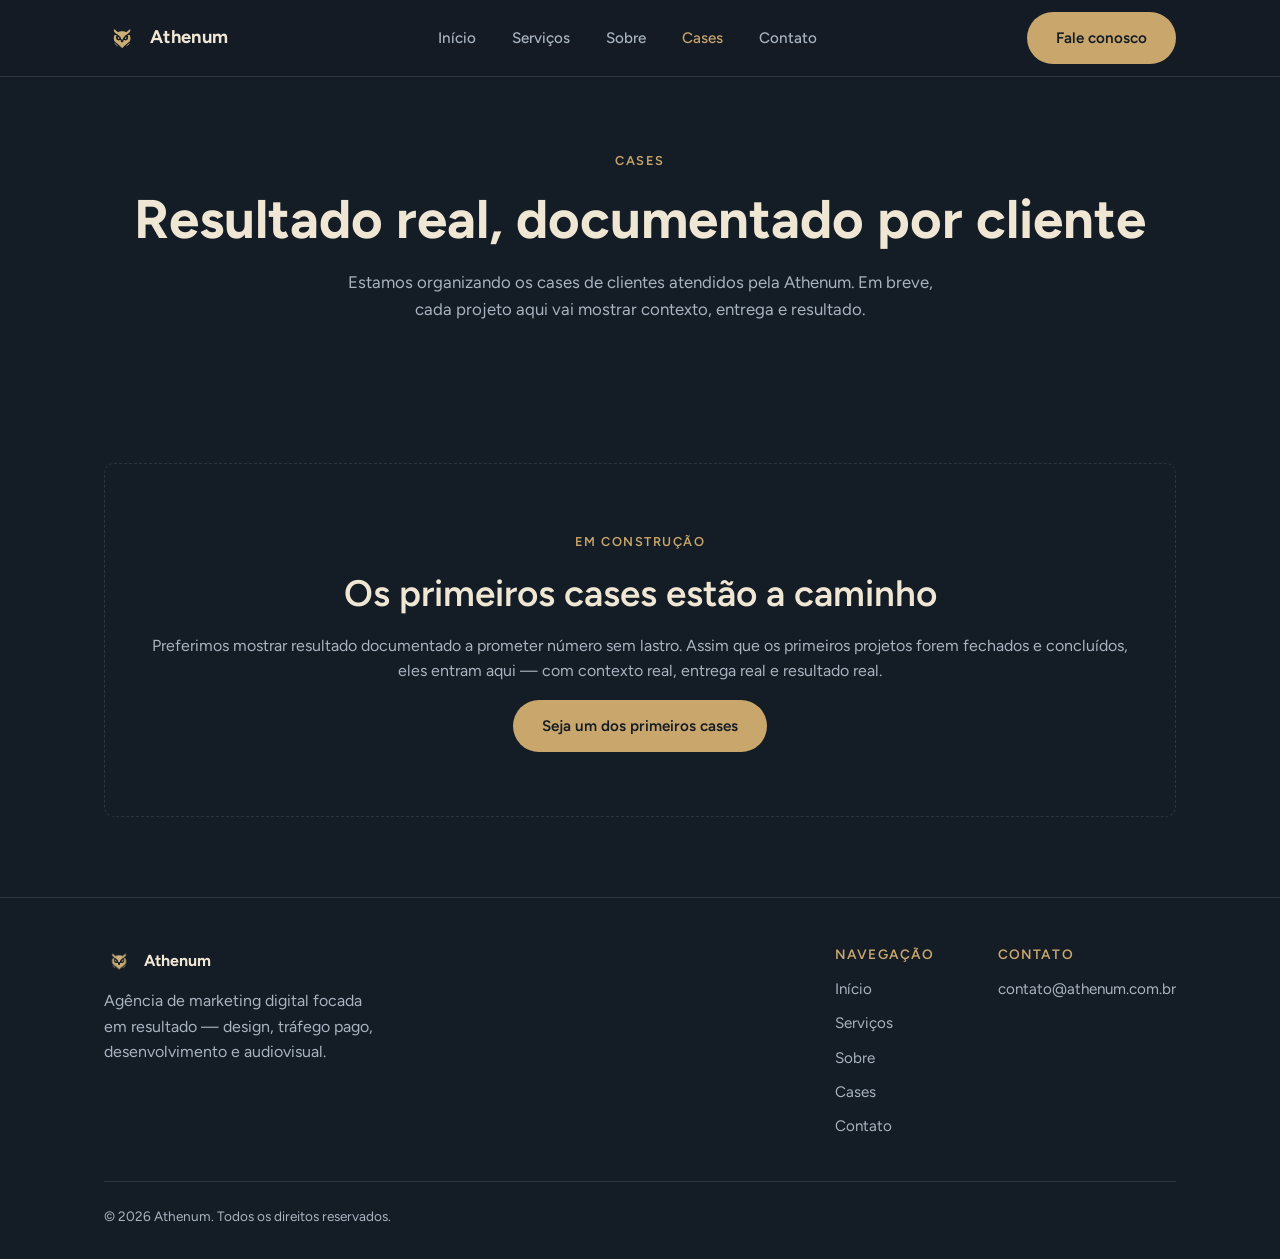
==== cases.html @ 062dfdd2 "Initial version of the Athenum institutional website Static HTML/CSS/JS site with 5 pages (home, ser" ====
<!DOCTYPE html>
<html lang="pt-BR">
<head>
<meta charset="UTF-8">
<meta name="viewport" content="width=device-width, initial-scale=1.0">
<title>Cases — Athenum</title>
<meta name="description" content="Cases da Athenum — em construção.">
<link rel="icon" href="assets/img/favicon.png">
<link rel="preconnect" href="https://fonts.googleapis.com">
<link href="https://fonts.googleapis.com/css2?family=Figtree:wght@400;500;600;700&display=swap" rel="stylesheet">
<link rel="stylesheet" href="assets/css/style.css">
</head>
<body>

<header class="site-header">
  <div class="container">
    <a href="index.html" class="brand"><img src="assets/img/logo.png" alt="Athenum"> Athenum</a>
    <nav class="nav-links">
      <a href="index.html">Início</a>
      <a href="servicos.html">Serviços</a>
      <a href="sobre.html">Sobre</a>
      <a href="cases.html">Cases</a>
      <a href="contato.html">Contato</a>
    </nav>
    <div class="nav-actions">
      <a href="contato.html" class="btn btn-primary">Fale conosco</a>
      <button class="nav-toggle" aria-label="Abrir menu"><span></span><span></span><span></span></button>
    </div>
  </div>
</header>

<main>

  <section class="page-hero">
    <div class="container">
      <span class="eyebrow">Cases</span>
      <h1>Resultado real, documentado por cliente</h1>
      <p class="lead">Estamos organizando os cases de clientes atendidos pela Athenum. Em breve, cada projeto aqui vai mostrar contexto, entrega e resultado.</p>
    </div>
  </section>

  <section>
    <div class="container">
      <div class="placeholder-card">
        <span class="eyebrow">Em construção</span>
        <h2>Os primeiros cases estão a caminho</h2>
        <p>Preferimos mostrar resultado documentado a prometer número sem lastro. Assim que os primeiros projetos forem fechados e concluídos, eles entram aqui — com contexto real, entrega real e resultado real.</p>
        <a href="contato.html" class="btn btn-primary">Seja um dos primeiros cases</a>
      </div>
    </div>
  </section>

</main>

<footer class="site-footer">
  <div class="container">
    <div class="footer-top">
      <div>
        <div class="footer-brand"><img src="assets/img/logo.png" alt="Athenum"> Athenum</div>
        <p style="max-width:280px">Agência de marketing digital focada em resultado — design, tráfego pago, desenvolvimento e audiovisual.</p>
      </div>
      <div class="footer-cols">
        <div class="footer-col">
          <h4>Navegação</h4>
          <ul>
            <li><a href="index.html">Início</a></li>
            <li><a href="servicos.html">Serviços</a></li>
            <li><a href="sobre.html">Sobre</a></li>
            <li><a href="cases.html">Cases</a></li>
            <li><a href="contato.html">Contato</a></li>
          </ul>
        </div>
        <div class="footer-col">
          <h4>Contato</h4>
          <ul>
            <li><a href="mailto:contato@athenum.com.br">contato@athenum.com.br</a></li>
          </ul>
        </div>
      </div>
    </div>
    <div class="footer-bottom">
      <span>© 2026 Athenum. Todos os direitos reservados.</span>
    </div>
  </div>
</footer>

<script src="assets/js/main.js"></script>
</body>
</html>
---- assets/css/style.css ----
/* ===== Athenum — Design System ===== */

:root {
  --bg: #141c26;
  --bg-alt: #1b2531;
  --bg-alt-2: #212c3a;
  --gold: #c9a66b;
  --gold-light: #ddc190;
  --slate: #54677a;
  --cream: #efe6d3;
  --text: #efe6d3;
  --text-muted: #a9b4c0;
  --border: rgba(239, 230, 211, 0.12);

  --font: "Figtree", -apple-system, BlinkMacSystemFont, "Segoe UI", sans-serif;

  --container: 1120px;
  --radius: 10px;
}

* {
  box-sizing: border-box;
}

html {
  scroll-behavior: smooth;
}

body {
  margin: 0;
  background: var(--bg);
  color: var(--text);
  font-family: var(--font);
  line-height: 1.6;
  -webkit-font-smoothing: antialiased;
}

img {
  max-width: 100%;
  display: block;
}

a {
  color: inherit;
  text-decoration: none;
}

ul {
  margin: 0;
  padding: 0;
  list-style: none;
}

.container {
  width: 100%;
  max-width: var(--container);
  margin: 0 auto;
  padding: 0 24px;
}

h1, h2, h3, h4 {
  font-weight: 600;
  line-height: 1.25;
  margin: 0 0 16px;
  color: var(--text);
}

h1 { font-size: clamp(2.2rem, 4vw + 1rem, 3.4rem); font-weight: 700; }
h2 { font-size: clamp(1.7rem, 2vw + 1rem, 2.3rem); }
h3 { font-size: 1.3rem; }

p { margin: 0 0 16px; color: var(--text-muted); }

.eyebrow {
  display: inline-block;
  font-size: 0.8rem;
  letter-spacing: 0.12em;
  text-transform: uppercase;
  color: var(--gold);
  font-weight: 600;
  margin-bottom: 14px;
}

/* ===== Buttons ===== */

.btn {
  display: inline-flex;
  align-items: center;
  gap: 8px;
  padding: 13px 28px;
  border-radius: 999px;
  font-weight: 600;
  font-size: 0.95rem;
  border: 1px solid transparent;
  cursor: pointer;
  transition: all 0.2s ease;
}

.btn-primary {
  background: var(--gold);
  color: #141c26;
}

.btn-primary:hover {
  background: var(--gold-light);
}

.btn-ghost {
  background: transparent;
  color: var(--text);
  border-color: var(--border);
}

.btn-ghost:hover {
  border-color: var(--gold);
  color: var(--gold);
}

/* ===== Header ===== */

.site-header {
  position: sticky;
  top: 0;
  z-index: 100;
  background: rgba(20, 28, 38, 0.9);
  backdrop-filter: blur(10px);
  border-bottom: 1px solid var(--border);
}

.site-header .container {
  display: flex;
  align-items: center;
  justify-content: space-between;
  height: 76px;
}

.brand {
  display: flex;
  align-items: center;
  gap: 10px;
  font-weight: 700;
  font-size: 1.15rem;
  letter-spacing: 0.02em;
  color: var(--text);
}

.brand img {
  width: 36px;
  height: 36px;
}

.nav-links {
  display: flex;
  align-items: center;
  gap: 36px;
}

.nav-links a {
  font-size: 0.95rem;
  font-weight: 500;
  color: var(--text-muted);
  transition: color 0.2s ease;
}

.nav-links a:hover,
.nav-links a.active {
  color: var(--gold);
}

.nav-actions {
  display: flex;
  align-items: center;
  gap: 20px;
}

.nav-toggle {
  display: none;
  flex-direction: column;
  gap: 5px;
  background: none;
  border: none;
  cursor: pointer;
  padding: 8px;
}

.nav-toggle span {
  width: 24px;
  height: 2px;
  background: var(--text);
  border-radius: 2px;
}

@media (max-width: 860px) {
  .nav-links {
    position: absolute;
    top: 76px;
    left: 0;
    right: 0;
    background: var(--bg-alt);
    border-bottom: 1px solid var(--border);
    flex-direction: column;
    align-items: flex-start;
    gap: 0;
    padding: 8px 0;
    display: none;
  }

  .nav-links.open {
    display: flex;
  }

  .nav-links a {
    width: 100%;
    padding: 14px 24px;
  }

  .nav-actions .btn-primary {
    display: none;
  }

  .nav-toggle {
    display: flex;
  }
}

/* ===== Hero ===== */

.hero {
  padding: 100px 0 80px;
  text-align: center;
}

.hero h1 {
  max-width: 780px;
  margin-left: auto;
  margin-right: auto;
}

.hero p.lead {
  max-width: 620px;
  margin: 0 auto 36px;
  font-size: 1.1rem;
}

.hero-actions {
  display: flex;
  justify-content: center;
  gap: 16px;
  flex-wrap: wrap;
}

/* ===== Sections ===== */

section {
  padding: 80px 0;
}

.section-alt {
  background: var(--bg-alt);
  border-top: 1px solid var(--border);
  border-bottom: 1px solid var(--border);
}

.section-head {
  max-width: 640px;
  margin: 0 auto 56px;
  text-align: center;
}

/* ===== Cards / grid ===== */

.grid {
  display: grid;
  gap: 28px;
}

.grid-2 { grid-template-columns: repeat(2, 1fr); }
.grid-3 { grid-template-columns: repeat(3, 1fr); }
.grid-4 { grid-template-columns: repeat(4, 1fr); }

@media (max-width: 900px) {
  .grid-2, .grid-3, .grid-4 {
    grid-template-columns: 1fr;
  }
}

.card {
  background: var(--bg-alt);
  border: 1px solid var(--border);
  border-radius: var(--radius);
  padding: 32px;
}

.card .icon {
  width: 48px;
  height: 48px;
  border-radius: 50%;
  background: rgba(201, 166, 107, 0.12);
  color: var(--gold);
  display: flex;
  align-items: center;
  justify-content: center;
  font-size: 1.4rem;
  margin-bottom: 20px;
}

.card h3 { margin-bottom: 10px; }
.card p { margin-bottom: 0; }

/* ===== CTA band ===== */

.cta-band {
  text-align: center;
  padding: 90px 0;
  background: linear-gradient(180deg, var(--bg) 0%, var(--bg-alt) 100%);
}

.cta-band h2 { margin-bottom: 12px; }
.cta-band p { max-width: 520px; margin: 0 auto 32px; }

/* ===== Footer ===== */

.site-footer {
  border-top: 1px solid var(--border);
  padding: 48px 0 32px;
  background: var(--bg);
}

.footer-top {
  display: flex;
  justify-content: space-between;
  align-items: flex-start;
  gap: 32px;
  flex-wrap: wrap;
  margin-bottom: 32px;
}

.footer-brand {
  display: flex;
  align-items: center;
  gap: 10px;
  font-weight: 700;
  margin-bottom: 12px;
}

.footer-brand img {
  width: 30px;
  height: 30px;
}

.footer-cols {
  display: flex;
  gap: 64px;
  flex-wrap: wrap;
}

.footer-col h4 {
  font-size: 0.85rem;
  text-transform: uppercase;
  letter-spacing: 0.08em;
  color: var(--gold);
  margin-bottom: 14px;
}

.footer-col a,
.footer-col li {
  color: var(--text-muted);
  font-size: 0.95rem;
  margin-bottom: 10px;
}

.footer-col a:hover {
  color: var(--gold);
}

.footer-bottom {
  border-top: 1px solid var(--border);
  padding-top: 24px;
  font-size: 0.85rem;
  color: var(--text-muted);
  display: flex;
  justify-content: space-between;
  flex-wrap: wrap;
  gap: 12px;
}

/* ===== Page header (inner pages) ===== */

.page-hero {
  padding: 70px 0 60px;
  text-align: center;
}

.page-hero p.lead {
  max-width: 620px;
  margin: 0 auto;
  font-size: 1.05rem;
}

/* ===== Service block (servicos.html) ===== */

.service-block {
  display: grid;
  grid-template-columns: 1fr 1fr;
  gap: 56px;
  align-items: center;
  padding: 56px 0;
  border-bottom: 1px solid var(--border);
}

.service-block:last-child {
  border-bottom: none;
}

.service-block .index {
  font-size: 3.5rem;
  font-weight: 700;
  color: var(--gold);
  opacity: 0.35;
  margin-bottom: 8px;
}

.service-block ul {
  margin-top: 16px;
}

.service-block ul li {
  position: relative;
  padding-left: 22px;
  margin-bottom: 10px;
  color: var(--text-muted);
}

.service-block ul li::before {
  content: "";
  position: absolute;
  left: 0;
  top: 10px;
  width: 8px;
  height: 8px;
  border-radius: 50%;
  background: var(--gold);
}

@media (max-width: 860px) {
  .service-block {
    grid-template-columns: 1fr;
    gap: 24px;
  }
}

/* ===== Team (sobre.html) ===== */

.team-card {
  text-align: center;
}

.team-card .avatar {
  width: 84px;
  height: 84px;
  border-radius: 50%;
  background: var(--bg-alt-2);
  border: 1px solid var(--border);
  display: flex;
  align-items: center;
  justify-content: center;
  margin: 0 auto 20px;
  font-size: 1.6rem;
  font-weight: 700;
  color: var(--gold);
}

.team-card h3 { margin-bottom: 4px; }

.team-card .role {
  color: var(--gold);
  font-size: 0.9rem;
  font-weight: 600;
  margin-bottom: 14px;
  display: block;
}

/* ===== Cases placeholder ===== */

.placeholder-card {
  border: 1px dashed var(--border);
  border-radius: var(--radius);
  padding: 64px 32px;
  text-align: center;
  color: var(--text-muted);
}

.placeholder-card .eyebrow { margin-bottom: 18px; }

/* ===== Contact ===== */

.contact-grid {
  display: grid;
  grid-template-columns: 1fr 1fr;
  gap: 56px;
}

@media (max-width: 860px) {
  .contact-grid {
    grid-template-columns: 1fr;
  }
}

.form-field {
  margin-bottom: 20px;
}

.form-field label {
  display: block;
  font-size: 0.9rem;
  font-weight: 600;
  margin-bottom: 8px;
  color: var(--text);
}

.form-field input,
.form-field textarea,
.form-field select {
  width: 100%;
  padding: 13px 16px;
  border-radius: 8px;
  border: 1px solid var(--border);
  background: var(--bg-alt);
  color: var(--text);
  font-family: var(--font);
  font-size: 0.95rem;
}

.form-field textarea {
  resize: vertical;
  min-height: 120px;
}

.form-field input:focus,
.form-field textarea:focus,
.form-field select:focus {
  outline: none;
  border-color: var(--gold);
}

.contact-info-item {
  display: flex;
  gap: 16px;
  margin-bottom: 28px;
}

.contact-info-item .icon {
  width: 44px;
  height: 44px;
  border-radius: 50%;
  background: rgba(201, 166, 107, 0.12);
  color: var(--gold);
  display: flex;
  align-items: center;
  justify-content: center;
  flex-shrink: 0;
}

.contact-info-item h4 {
  margin-bottom: 4px;
  font-size: 1rem;
}

.contact-info-item p {
  margin-bottom: 0;
}
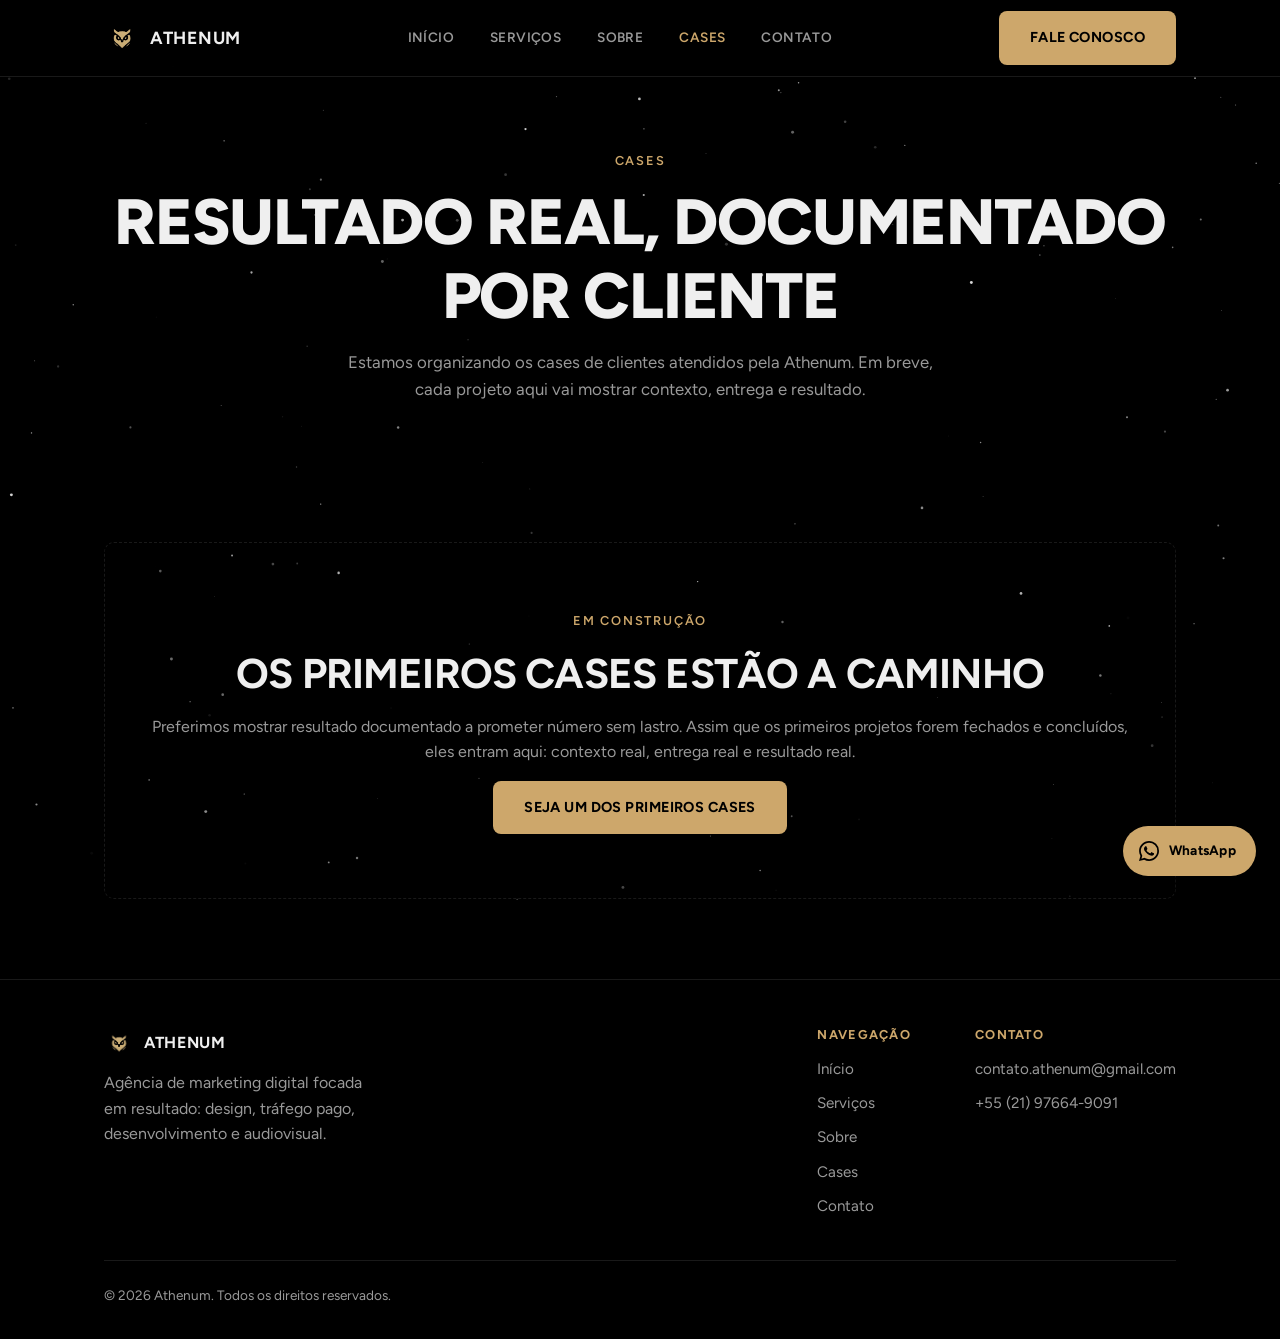
==== commit e8c2973a: "Redesign toward sand.black reference and add contact channels Full black background with bold upperc" ====
--- a/cases.html
+++ b/cases.html
@@ -3,14 +3,16 @@
 <head>
 <meta charset="UTF-8">
 <meta name="viewport" content="width=device-width, initial-scale=1.0">
-<title>Cases — Athenum</title>
-<meta name="description" content="Cases da Athenum — em construção.">
+<title>Cases | Athenum</title>
+<meta name="description" content="Cases da Athenum: em construção.">
 <link rel="icon" href="assets/img/favicon.png">
 <link rel="preconnect" href="https://fonts.googleapis.com">
 <link href="https://fonts.googleapis.com/css2?family=Figtree:wght@400;500;600;700&display=swap" rel="stylesheet">
 <link rel="stylesheet" href="assets/css/style.css">
 </head>
 <body>
+
+<canvas id="starfield" aria-hidden="true"></canvas>
 
 <header class="site-header">
   <div class="container">
@@ -32,7 +34,7 @@
 <main>
 
   <section class="page-hero">
-    <div class="container">
+    <div class="container reveal">
       <span class="eyebrow">Cases</span>
       <h1>Resultado real, documentado por cliente</h1>
       <p class="lead">Estamos organizando os cases de clientes atendidos pela Athenum. Em breve, cada projeto aqui vai mostrar contexto, entrega e resultado.</p>
@@ -41,10 +43,10 @@
 
   <section>
     <div class="container">
-      <div class="placeholder-card">
+      <div class="placeholder-card reveal">
         <span class="eyebrow">Em construção</span>
         <h2>Os primeiros cases estão a caminho</h2>
-        <p>Preferimos mostrar resultado documentado a prometer número sem lastro. Assim que os primeiros projetos forem fechados e concluídos, eles entram aqui — com contexto real, entrega real e resultado real.</p>
+        <p>Preferimos mostrar resultado documentado a prometer número sem lastro. Assim que os primeiros projetos forem fechados e concluídos, eles entram aqui: contexto real, entrega real e resultado real.</p>
         <a href="contato.html" class="btn btn-primary">Seja um dos primeiros cases</a>
       </div>
     </div>
@@ -57,7 +59,7 @@
     <div class="footer-top">
       <div>
         <div class="footer-brand"><img src="assets/img/logo.png" alt="Athenum"> Athenum</div>
-        <p style="max-width:280px">Agência de marketing digital focada em resultado — design, tráfego pago, desenvolvimento e audiovisual.</p>
+        <p style="max-width:280px">Agência de marketing digital focada em resultado: design, tráfego pago, desenvolvimento e audiovisual.</p>
       </div>
       <div class="footer-cols">
         <div class="footer-col">
@@ -73,7 +75,8 @@
         <div class="footer-col">
           <h4>Contato</h4>
           <ul>
-            <li><a href="mailto:contato@athenum.com.br">contato@athenum.com.br</a></li>
+            <li><a href="mailto:contato.athenum@gmail.com">contato.athenum@gmail.com</a></li>
+            <li><a href="https://wa.me/5521976649091" target="_blank" rel="noopener">+55 (21) 97664-9091</a></li>
           </ul>
         </div>
       </div>
@@ -84,6 +87,11 @@
   </div>
 </footer>
 
+<a href="https://wa.me/5521976649091?text=Ol%C3%A1!%20Quero%20saber%20mais%20sobre%20os%20servi%C3%A7os%20da%20Athenum." class="whatsapp-float" target="_blank" rel="noopener" aria-label="Falar no WhatsApp">
+  <svg viewBox="0 0 24 24" fill="currentColor" aria-hidden="true"><path d="M17.472 14.382c-.297-.149-1.758-.867-2.03-.967-.273-.099-.471-.148-.67.15-.197.297-.767.966-.94 1.164-.173.199-.347.223-.644.075-.297-.15-1.255-.463-2.39-1.475-.883-.788-1.48-1.761-1.653-2.059-.173-.297-.018-.458.13-.606.134-.133.298-.347.446-.52.149-.174.198-.298.298-.497.099-.198.05-.371-.025-.52-.075-.149-.669-1.612-.916-2.207-.242-.579-.487-.5-.669-.51-.173-.008-.371-.01-.57-.01-.198 0-.52.074-.792.372-.272.297-1.04 1.016-1.04 2.479 0 1.462 1.065 2.875 1.213 3.074.149.198 2.096 3.2 5.077 4.487.709.306 1.262.489 1.694.625.712.227 1.36.195 1.872.118.571-.085 1.758-.719 2.006-1.413.248-.694.248-1.289.173-1.413-.074-.124-.272-.198-.57-.347z"/><path d="M20.52 3.449C18.24 1.245 15.24 0 12.045 0 5.463 0 .104 5.36.101 11.943c0 2.105.549 4.161 1.595 5.976L0 24l6.223-1.632a11.9 11.9 0 0 0 5.822 1.482h.005c6.582 0 11.941-5.36 11.944-11.943a11.87 11.87 0 0 0-3.474-8.458zm-8.475 18.35h-.005a9.9 9.9 0 0 1-5.031-1.378l-.361-.214-3.692.968.986-3.6-.235-.37a9.86 9.86 0 0 1-1.51-5.267c.002-5.45 4.436-9.884 9.852-9.884 2.633 0 5.108 1.026 6.969 2.889a9.8 9.8 0 0 1 2.885 6.982c-.003 5.45-4.437 9.874-9.858 9.874z"/></svg>
+  <span>WhatsApp</span>
+</a>
+
 <script src="assets/js/main.js"></script>
 </body>
 </html>
--- a/assets/css/style.css
+++ b/assets/css/style.css
@@ -1,21 +1,23 @@
-/* ===== Athenum — Design System ===== */
+/* ===== Athenum - Design System ===== */
 
 :root {
-  --bg: #141c26;
-  --bg-alt: #1b2531;
-  --bg-alt-2: #212c3a;
-  --gold: #c9a66b;
-  --gold-light: #ddc190;
-  --slate: #54677a;
-  --cream: #efe6d3;
-  --text: #efe6d3;
-  --text-muted: #a9b4c0;
-  --border: rgba(239, 230, 211, 0.12);
+  --bg: #000000;
+  --bg-alt: #0e1013;
+  --bg-alt-2: #171a1f;
+  --navy: #1b2530;
+  --slate: #4c5865;
+  --gold: #cda76b;
+  --gold-light: #e0c08c;
+  --cream: #e6d7b3;
+  --text: #efefef;
+  --text-muted: #999999;
+  --border: rgba(239, 239, 239, 0.1);
 
   --font: "Figtree", -apple-system, BlinkMacSystemFont, "Segoe UI", sans-serif;
 
   --container: 1120px;
   --radius: 10px;
+  --radius-sm: 8px;
 }
 
 * {
@@ -33,6 +35,138 @@
   font-family: var(--font);
   line-height: 1.6;
   -webkit-font-smoothing: antialiased;
+  overflow-x: hidden;
+}
+
+/* Content sits above the fixed starfield canvas */
+.site-header,
+main,
+.site-footer {
+  position: relative;
+  z-index: 1;
+}
+
+#starfield {
+  position: fixed;
+  inset: 0;
+  z-index: 0;
+  display: block;
+  pointer-events: none;
+}
+
+/* ===== Custom cursor ===== */
+
+body.custom-cursor {
+  cursor: none;
+}
+
+body.custom-cursor a,
+body.custom-cursor button,
+body.custom-cursor input,
+body.custom-cursor textarea,
+body.custom-cursor select {
+  cursor: none;
+}
+
+.cursor-dot,
+.cursor-ring {
+  position: fixed;
+  top: 0;
+  left: 0;
+  border-radius: 50%;
+  pointer-events: none;
+  z-index: 9999;
+  opacity: 0;
+  transition: opacity 0.2s ease;
+}
+
+.cursor-dot {
+  width: 6px;
+  height: 6px;
+  margin: -3px 0 0 -3px;
+  background: var(--gold);
+}
+
+.cursor-ring {
+  width: 34px;
+  height: 34px;
+  margin: -17px 0 0 -17px;
+  border: 1px solid var(--gold);
+  transition: width 0.2s ease, height 0.2s ease, margin 0.2s ease, background 0.2s ease, opacity 0.2s ease;
+}
+
+.cursor-ring--active {
+  width: 56px;
+  height: 56px;
+  margin: -28px 0 0 -28px;
+  background: rgba(205, 167, 107, 0.1);
+}
+
+@media (hover: none) {
+  .cursor-dot,
+  .cursor-ring {
+    display: none;
+  }
+}
+
+/* ===== Scroll reveal ===== */
+
+.reveal {
+  opacity: 0;
+  transform: translateY(22px);
+  transition: opacity 0.7s ease, transform 0.7s ease;
+}
+
+.reveal.in-view {
+  opacity: 1;
+  transform: none;
+}
+
+.grid > .reveal:nth-child(1) { transition-delay: 0s; }
+.grid > .reveal:nth-child(2) { transition-delay: 0.08s; }
+.grid > .reveal:nth-child(3) { transition-delay: 0.16s; }
+.grid > .reveal:nth-child(4) { transition-delay: 0.24s; }
+
+/* ===== Floating WhatsApp button ===== */
+
+.whatsapp-float {
+  position: fixed;
+  right: 24px;
+  bottom: 24px;
+  z-index: 200;
+  display: flex;
+  align-items: center;
+  gap: 10px;
+  padding: 14px 20px 14px 16px;
+  background: var(--gold);
+  color: #000000;
+  border-radius: 999px;
+  font-weight: 700;
+  font-size: 0.85rem;
+  letter-spacing: 0.02em;
+  box-shadow: 0 8px 24px rgba(0, 0, 0, 0.5);
+  transition: transform 0.2s ease, background 0.2s ease;
+}
+
+.whatsapp-float:hover {
+  background: var(--gold-light);
+  transform: translateY(-2px);
+}
+
+.whatsapp-float svg {
+  width: 20px;
+  height: 20px;
+  flex-shrink: 0;
+}
+
+.whatsapp-float span {
+  display: none;
+}
+
+@media (min-width: 640px) {
+  .whatsapp-float span {
+    display: inline;
+  }
 }
 
 img {
@@ -59,22 +193,27 @@
 }
 
 h1, h2, h3, h4 {
-  font-weight: 600;
-  line-height: 1.25;
+  font-weight: 700;
+  line-height: 1.15;
+  letter-spacing: -0.02em;
   margin: 0 0 16px;
   color: var(--text);
 }
 
-h1 { font-size: clamp(2.2rem, 4vw + 1rem, 3.4rem); font-weight: 700; }
-h2 { font-size: clamp(1.7rem, 2vw + 1rem, 2.3rem); }
-h3 { font-size: 1.3rem; }
+h1, h2 {
+  text-transform: uppercase;
+}
+
+h1 { font-size: clamp(2.4rem, 5vw + 1rem, 4rem); font-weight: 800; }
+h2 { font-size: clamp(1.8rem, 2.5vw + 1rem, 2.6rem); }
+h3 { font-size: 1.3rem; text-transform: none; letter-spacing: -0.01em; }
 
 p { margin: 0 0 16px; color: var(--text-muted); }
 
 .eyebrow {
   display: inline-block;
   font-size: 0.8rem;
-  letter-spacing: 0.12em;
+  letter-spacing: 0.14em;
   text-transform: uppercase;
   color: var(--gold);
   font-weight: 600;
@@ -87,10 +226,12 @@
   display: inline-flex;
   align-items: center;
   gap: 8px;
-  padding: 13px 28px;
-  border-radius: 999px;
-  font-weight: 600;
-  font-size: 0.95rem;
+  padding: 14px 30px;
+  border-radius: var(--radius-sm);
+  font-weight: 700;
+  font-size: 0.9rem;
+  letter-spacing: 0.03em;
+  text-transform: uppercase;
   border: 1px solid transparent;
   cursor: pointer;
   transition: all 0.2s ease;
@@ -98,7 +239,7 @@
 
 .btn-primary {
   background: var(--gold);
-  color: #141c26;
+  color: #000000;
 }
 
 .btn-primary:hover {
@@ -122,7 +263,7 @@
   position: sticky;
   top: 0;
   z-index: 100;
-  background: rgba(20, 28, 38, 0.9);
+  background: rgba(0, 0, 0, 0.85);
   backdrop-filter: blur(10px);
   border-bottom: 1px solid var(--border);
 }
@@ -139,8 +280,9 @@
   align-items: center;
   gap: 10px;
   font-weight: 700;
-  font-size: 1.15rem;
-  letter-spacing: 0.02em;
+  font-size: 1.1rem;
+  letter-spacing: 0.04em;
+  text-transform: uppercase;
   color: var(--text);
 }
 
@@ -156,8 +298,10 @@
 }
 
 .nav-links a {
-  font-size: 0.95rem;
-  font-weight: 500;
+  font-size: 0.85rem;
+  font-weight: 600;
+  letter-spacing: 0.03em;
+  text-transform: uppercase;
   color: var(--text-muted);
   transition: color 0.2s ease;
 }
@@ -226,12 +370,12 @@
 /* ===== Hero ===== */
 
 .hero {
-  padding: 100px 0 80px;
+  padding: 110px 0 90px;
   text-align: center;
 }
 
 .hero h1 {
-  max-width: 780px;
+  max-width: 820px;
   margin-left: auto;
   margin-right: auto;
 }
@@ -240,6 +384,7 @@
   max-width: 620px;
   margin: 0 auto 36px;
   font-size: 1.1rem;
+  text-transform: none;
 }
 
 .hero-actions {
@@ -294,13 +439,14 @@
 .card .icon {
   width: 48px;
   height: 48px;
-  border-radius: 50%;
+  border-radius: var(--radius-sm);
   background: rgba(201, 166, 107, 0.12);
   color: var(--gold);
   display: flex;
   align-items: center;
   justify-content: center;
-  font-size: 1.4rem;
+  font-size: 1.1rem;
+  font-weight: 800;
   margin-bottom: 20px;
 }
 
@@ -316,7 +462,7 @@
 }
 
 .cta-band h2 { margin-bottom: 12px; }
-.cta-band p { max-width: 520px; margin: 0 auto 32px; }
+.cta-band p { max-width: 520px; margin: 0 auto 32px; text-transform: none; }
 
 /* ===== Footer ===== */
 
@@ -340,6 +486,8 @@
   align-items: center;
   gap: 10px;
   font-weight: 700;
+  letter-spacing: 0.04em;
+  text-transform: uppercase;
   margin-bottom: 12px;
 }
 
@@ -355,9 +503,9 @@
 }
 
 .footer-col h4 {
-  font-size: 0.85rem;
-  text-transform: uppercase;
-  letter-spacing: 0.08em;
+  font-size: 0.8rem;
+  text-transform: uppercase;
+  letter-spacing: 0.1em;
   color: var(--gold);
   margin-bottom: 14px;
 }
@@ -395,6 +543,7 @@
   max-width: 620px;
   margin: 0 auto;
   font-size: 1.05rem;
+  text-transform: none;
 }
 
 /* ===== Service block (servicos.html) ===== */
@@ -404,7 +553,7 @@
   grid-template-columns: 1fr 1fr;
   gap: 56px;
   align-items: center;
-  padding: 56px 0;
+  padding: 64px 0;
   border-bottom: 1px solid var(--border);
 }
 
@@ -413,11 +562,13 @@
 }
 
 .service-block .index {
-  font-size: 3.5rem;
-  font-weight: 700;
-  color: var(--gold);
-  opacity: 0.35;
-  margin-bottom: 8px;
+  font-size: 5rem;
+  font-weight: 800;
+  letter-spacing: -0.02em;
+  color: var(--gold);
+  opacity: 0.28;
+  margin-bottom: 4px;
+  line-height: 1;
 }
 
 .service-block ul {
@@ -458,7 +609,7 @@
 .team-card .avatar {
   width: 84px;
   height: 84px;
-  border-radius: 50%;
+  border-radius: var(--radius);
   background: var(--bg-alt-2);
   border: 1px solid var(--border);
   display: flex;
@@ -466,16 +617,18 @@
   justify-content: center;
   margin: 0 auto 20px;
   font-size: 1.6rem;
-  font-weight: 700;
-  color: var(--gold);
-}
-
-.team-card h3 { margin-bottom: 4px; }
+  font-weight: 800;
+  color: var(--gold);
+}
+
+.team-card h3 { margin-bottom: 4px; text-transform: uppercase; letter-spacing: 0.01em; }
 
 .team-card .role {
   color: var(--gold);
-  font-size: 0.9rem;
+  font-size: 0.85rem;
   font-weight: 600;
+  letter-spacing: 0.04em;
+  text-transform: uppercase;
   margin-bottom: 14px;
   display: block;
 }
@@ -512,8 +665,10 @@
 
 .form-field label {
   display: block;
-  font-size: 0.9rem;
-  font-weight: 600;
+  font-size: 0.85rem;
+  font-weight: 700;
+  letter-spacing: 0.03em;
+  text-transform: uppercase;
   margin-bottom: 8px;
   color: var(--text);
 }
@@ -523,7 +678,7 @@
 .form-field select {
   width: 100%;
   padding: 13px 16px;
-  border-radius: 8px;
+  border-radius: var(--radius-sm);
   border: 1px solid var(--border);
   background: var(--bg-alt);
   color: var(--text);
@@ -552,9 +707,10 @@
 .contact-info-item .icon {
   width: 44px;
   height: 44px;
-  border-radius: 50%;
+  border-radius: var(--radius-sm);
   background: rgba(201, 166, 107, 0.12);
   color: var(--gold);
+  font-weight: 800;
   display: flex;
   align-items: center;
   justify-content: center;
@@ -564,6 +720,8 @@
 .contact-info-item h4 {
   margin-bottom: 4px;
   font-size: 1rem;
+  text-transform: uppercase;
+  letter-spacing: 0.02em;
 }
 
 .contact-info-item p {
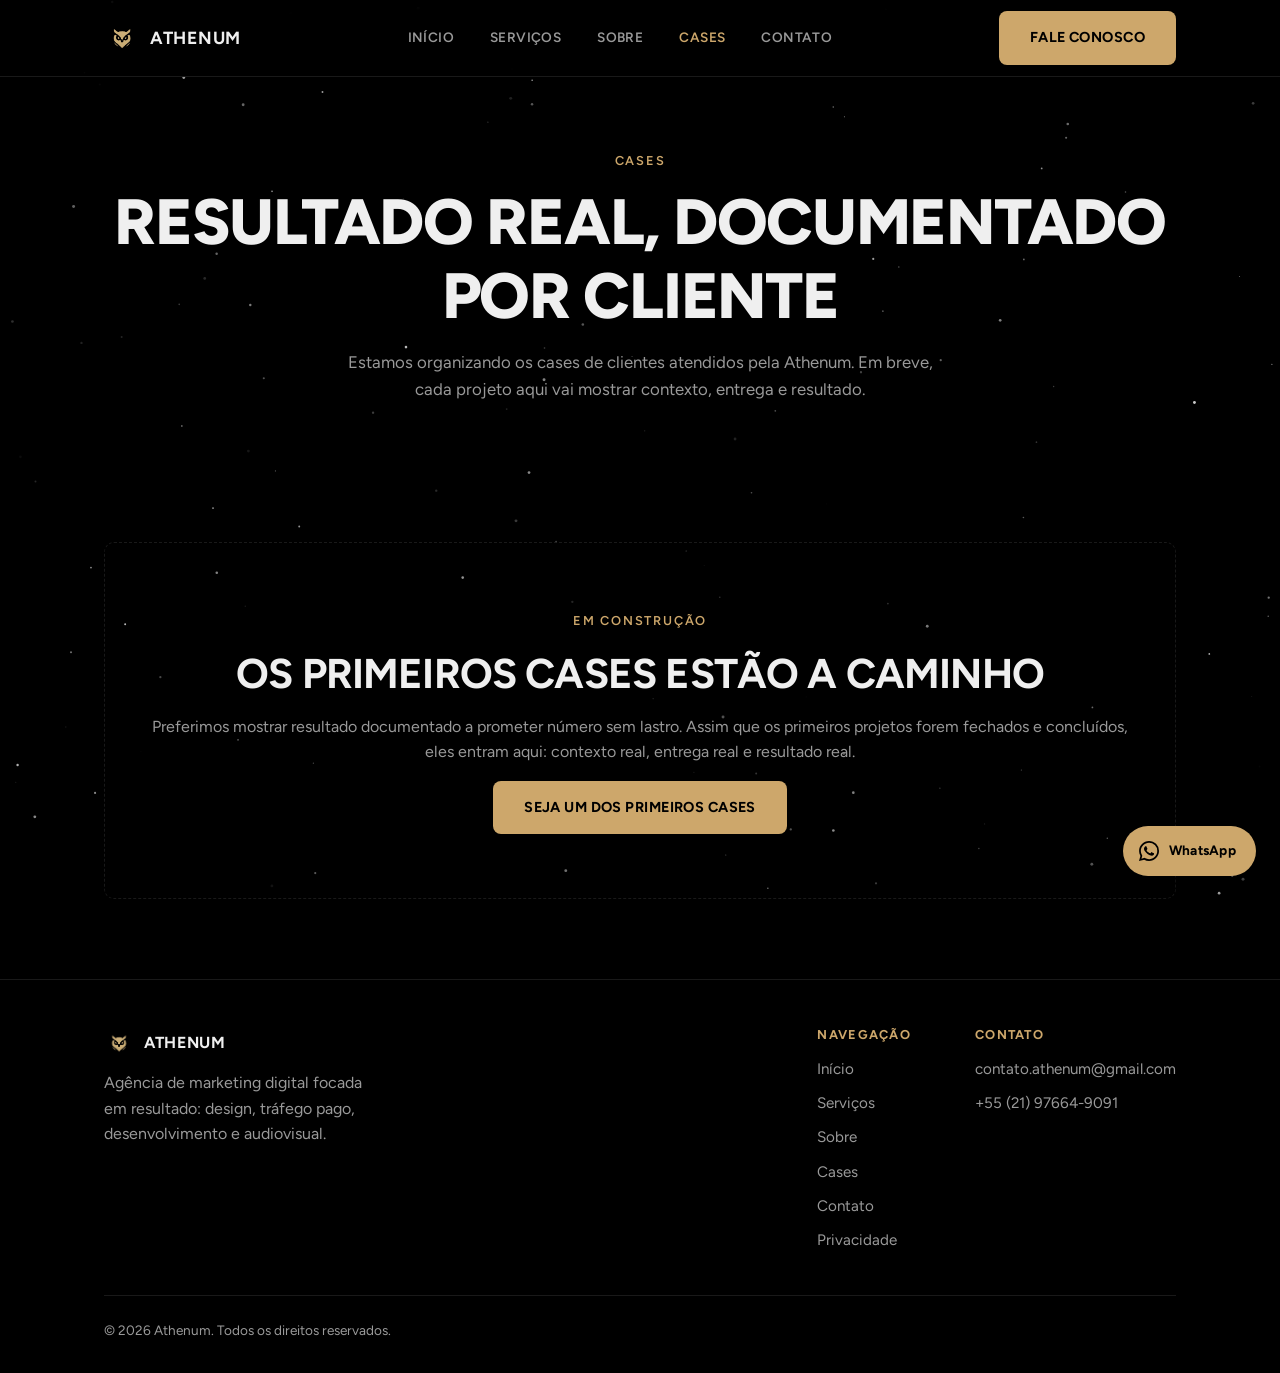
==== commit 36372765: "Add privacy page and footer links Co-Authored-By: Claude Opus 5.5 <noreply@anthropic.com>" ====
--- a/cases.html
+++ b/cases.html
@@ -70,6 +70,7 @@
             <li><a href="sobre.html">Sobre</a></li>
             <li><a href="cases.html">Cases</a></li>
             <li><a href="contato.html">Contato</a></li>
+            <li><a href="privacidade.html">Privacidade</a></li>
           </ul>
         </div>
         <div class="footer-col">
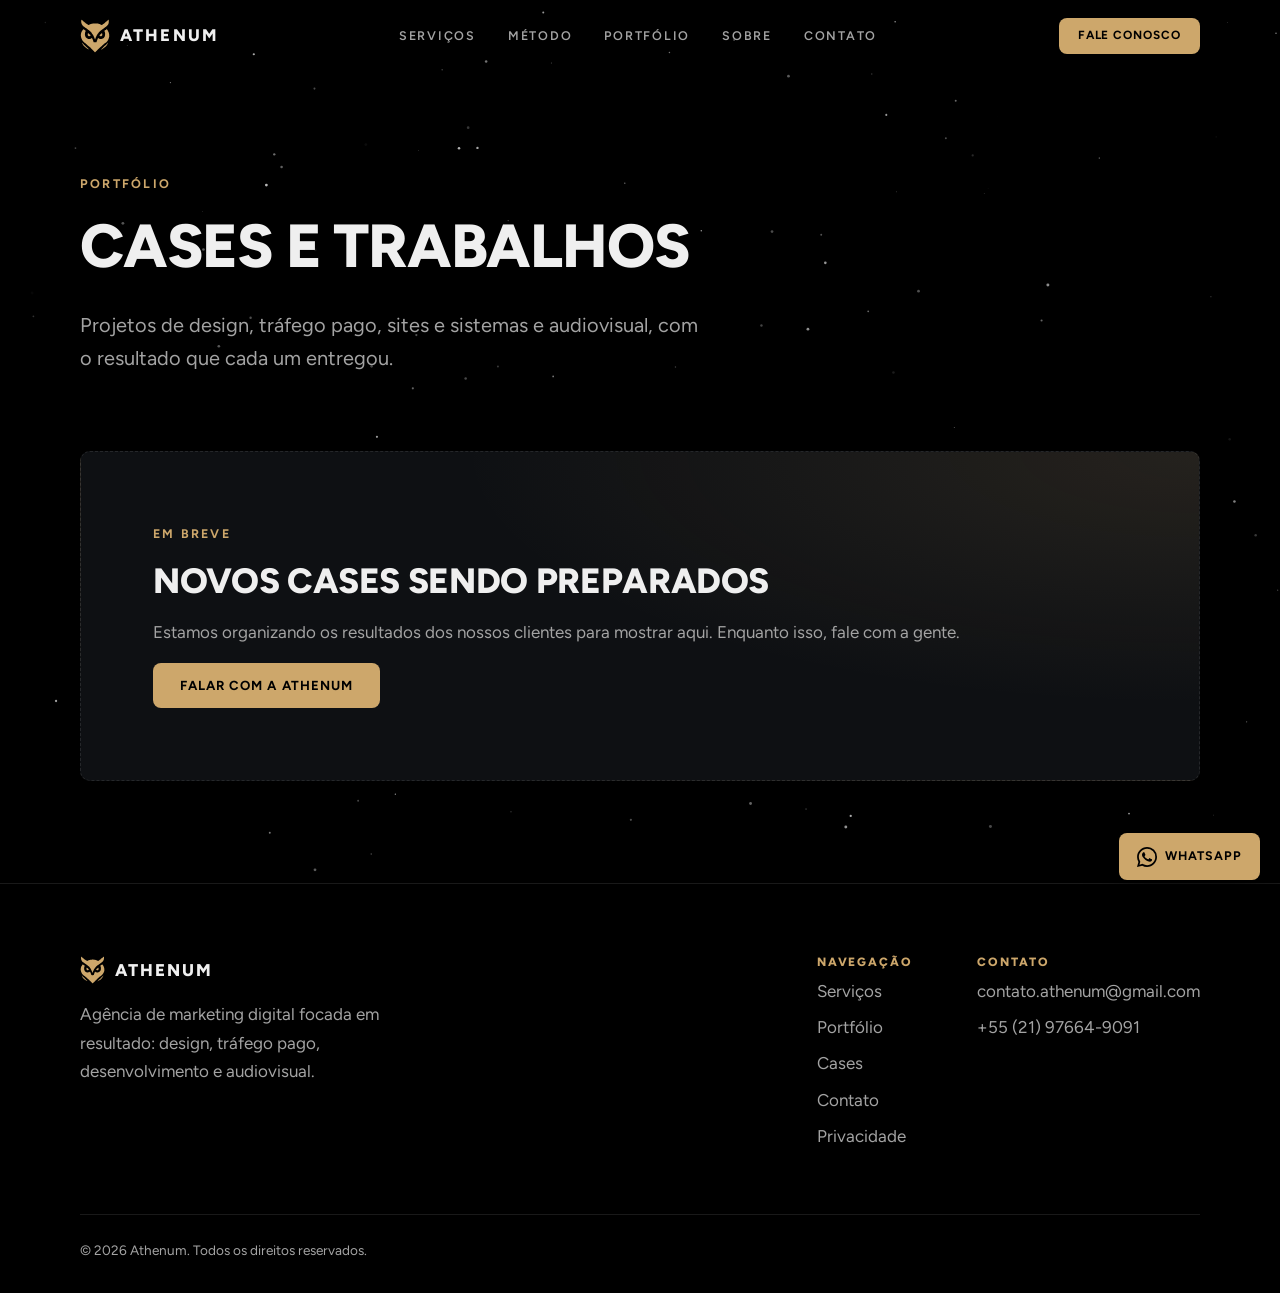
==== commit 0b71eeb5: "Redesign site: animated single home, cases grid, WhatsApp form, SEO and Vercel config - Home longa c" ====
--- a/cases.html
+++ b/cases.html
@@ -4,11 +4,22 @@
 <meta charset="UTF-8">
 <meta name="viewport" content="width=device-width, initial-scale=1.0">
 <title>Cases | Athenum</title>
-<meta name="description" content="Cases da Athenum: em construção.">
-<link rel="icon" href="assets/img/favicon.png">
-<link rel="preconnect" href="https://fonts.googleapis.com">
-<link href="https://fonts.googleapis.com/css2?family=Figtree:wght@400;500;600;700&display=swap" rel="stylesheet">
-<link rel="stylesheet" href="assets/css/style.css">
+<meta name="description" content="Trabalhos e resultados da Athenum em design, tráfego pago, sites e sistemas e audiovisual.">
+<link rel="canonical" href="https://athenum.site/cases">
+<meta name="theme-color" content="#000000">
+<meta property="og:title" content="Cases | Athenum">
+<meta property="og:description" content="Trabalhos e resultados da Athenum em design, tráfego pago, sites e sistemas e audiovisual.">
+<meta property="og:type" content="website">
+<meta property="og:locale" content="pt_BR">
+<meta property="og:url" content="https://athenum.site/cases">
+<meta property="og:image" content="https://athenum.site/assets/img/og.jpg">
+<meta name="twitter:card" content="summary_large_image">
+<link rel="icon" type="image/svg+xml" href="/assets/img/owl.svg">
+<link rel="icon" type="image/png" href="/assets/img/favicon-64.png">
+<link rel="apple-touch-icon" href="/assets/img/apple-touch-icon.png">
+<link rel="preload" as="font" type="font/woff2" href="/assets/fonts/figtree-var.woff2" crossorigin>
+<link rel="stylesheet" href="/assets/css/style.css">
+<script>document.documentElement.classList.add('js')</script>
 </head>
 <body>
 
@@ -16,17 +27,17 @@
 
 <header class="site-header">
   <div class="container">
-    <a href="index.html" class="brand"><img src="assets/img/logo.png" alt="Athenum"> Athenum</a>
-    <nav class="nav-links">
-      <a href="index.html">Início</a>
-      <a href="servicos.html">Serviços</a>
-      <a href="sobre.html">Sobre</a>
-      <a href="cases.html">Cases</a>
-      <a href="contato.html">Contato</a>
+    <a href="/" class="brand"><img src="/assets/img/owl.svg" alt="" width="30" height="34"> Athenum</a>
+    <nav class="nav-links" id="menu" aria-label="Principal">
+      <a href="/#servicos">Serviços</a>
+      <a href="/#metodo">Método</a>
+      <a href="/#portfolio">Portfólio</a>
+      <a href="/#sobre">Sobre</a>
+      <a href="/#contato">Contato</a>
     </nav>
     <div class="nav-actions">
-      <a href="contato.html" class="btn btn-primary">Fale conosco</a>
-      <button class="nav-toggle" aria-label="Abrir menu"><span></span><span></span><span></span></button>
+      <a href="/#contato" class="btn btn-primary btn-sm">Fale conosco</a>
+      <button class="nav-toggle" aria-label="Abrir menu" aria-expanded="false" aria-controls="menu"><span></span><span></span><span></span></button>
     </div>
   </div>
 </header>
@@ -35,42 +46,37 @@
 
   <section class="page-hero">
     <div class="container reveal">
-      <span class="eyebrow">Cases</span>
-      <h1>Resultado real, documentado por cliente</h1>
-      <p class="lead">Estamos organizando os cases de clientes atendidos pela Athenum. Em breve, cada projeto aqui vai mostrar contexto, entrega e resultado.</p>
+      <span class="eyebrow">Portfólio</span>
+      <h1>Cases e trabalhos</h1>
+      <p class="lead">Projetos de design, tráfego pago, sites e sistemas e audiovisual, com o resultado que cada um entregou.</p>
     </div>
   </section>
 
   <section>
     <div class="container">
-      <div class="placeholder-card reveal">
-        <span class="eyebrow">Em construção</span>
-        <h2>Os primeiros cases estão a caminho</h2>
-        <p>Preferimos mostrar resultado documentado a prometer número sem lastro. Assim que os primeiros projetos forem fechados e concluídos, eles entram aqui: contexto real, entrega real e resultado real.</p>
-        <a href="contato.html" class="btn btn-primary">Seja um dos primeiros cases</a>
+      <div class="cases-grid" data-cases>
+        <div class="case case--soon reveal"><span class="eyebrow">Em breve</span><h3>Novos cases sendo preparados</h3><p>Estamos organizando os resultados dos nossos clientes para mostrar aqui. Enquanto isso, fale com a gente.</p><a href="/#contato" class="btn btn-primary">Falar com a Athenum</a></div>
       </div>
     </div>
   </section>
-
 </main>
 
 <footer class="site-footer">
   <div class="container">
     <div class="footer-top">
       <div>
-        <div class="footer-brand"><img src="assets/img/logo.png" alt="Athenum"> Athenum</div>
-        <p style="max-width:280px">Agência de marketing digital focada em resultado: design, tráfego pago, desenvolvimento e audiovisual.</p>
+        <div class="footer-brand"><img src="/assets/img/owl.svg" alt="" width="25" height="28"> Athenum</div>
+        <p>Agência de marketing digital focada em resultado: design, tráfego pago, desenvolvimento e audiovisual.</p>
       </div>
       <div class="footer-cols">
         <div class="footer-col">
           <h4>Navegação</h4>
           <ul>
-            <li><a href="index.html">Início</a></li>
-            <li><a href="servicos.html">Serviços</a></li>
-            <li><a href="sobre.html">Sobre</a></li>
-            <li><a href="cases.html">Cases</a></li>
-            <li><a href="contato.html">Contato</a></li>
-            <li><a href="privacidade.html">Privacidade</a></li>
+            <li><a href="/#servicos">Serviços</a></li>
+            <li><a href="/#portfolio">Portfólio</a></li>
+            <li><a href="/cases">Cases</a></li>
+            <li><a href="/#contato">Contato</a></li>
+            <li><a href="/privacidade">Privacidade</a></li>
           </ul>
         </div>
         <div class="footer-col">
@@ -82,9 +88,7 @@
         </div>
       </div>
     </div>
-    <div class="footer-bottom">
-      <span>© 2026 Athenum. Todos os direitos reservados.</span>
-    </div>
+    <div class="footer-bottom"><span>© 2026 Athenum. Todos os direitos reservados.</span></div>
   </div>
 </footer>
 
@@ -93,6 +97,6 @@
   <span>WhatsApp</span>
 </a>
 
-<script src="assets/js/main.js"></script>
+<script src="/assets/js/main.js" defer></script>
 </body>
 </html>
--- a/assets/css/style.css
+++ b/assets/css/style.css
@@ -1,729 +1,231 @@
-/* ===== Athenum - Design System ===== */
+/* Athenum: tokens do identidade/design-guide.md (preto, dourado, Figtree uppercase) */
+@font-face { font-family: "Figtree"; src: url("/assets/fonts/figtree-var.woff2") format("woff2"); font-weight: 300 900; font-display: swap; }
 
 :root {
-  --bg: #000000;
+  color-scheme: dark;
+  --bg: #000;
   --bg-alt: #0e1013;
   --bg-alt-2: #171a1f;
-  --navy: #1b2530;
-  --slate: #4c5865;
   --gold: #cda76b;
   --gold-light: #e0c08c;
-  --cream: #e6d7b3;
   --text: #efefef;
-  --text-muted: #999999;
-  --border: rgba(239, 239, 239, 0.1);
-
-  --font: "Figtree", -apple-system, BlinkMacSystemFont, "Segoe UI", sans-serif;
-
-  --container: 1120px;
+  --text-muted: #a3a3a3;
+  --border: rgba(239, 239, 239, .1);
   --radius: 10px;
   --radius-sm: 8px;
-}
-
-* {
-  box-sizing: border-box;
-}
-
-html {
-  scroll-behavior: smooth;
-}
-
-body {
-  margin: 0;
-  background: var(--bg);
-  color: var(--text);
-  font-family: var(--font);
-  line-height: 1.6;
-  -webkit-font-smoothing: antialiased;
-  overflow-x: hidden;
-}
-
-/* Content sits above the fixed starfield canvas */
-.site-header,
-main,
-.site-footer {
-  position: relative;
-  z-index: 1;
-}
-
-#starfield {
-  position: fixed;
-  inset: 0;
-  z-index: 0;
-  display: block;
-  pointer-events: none;
-}
-
-/* ===== Custom cursor ===== */
-
-body.custom-cursor {
-  cursor: none;
-}
-
-body.custom-cursor a,
-body.custom-cursor button,
-body.custom-cursor input,
-body.custom-cursor textarea,
-body.custom-cursor select {
-  cursor: none;
-}
-
-.cursor-dot,
-.cursor-ring {
-  position: fixed;
-  top: 0;
-  left: 0;
-  border-radius: 50%;
-  pointer-events: none;
-  z-index: 9999;
-  opacity: 0;
-  transition: opacity 0.2s ease;
-}
-
-.cursor-dot {
-  width: 6px;
-  height: 6px;
-  margin: -3px 0 0 -3px;
-  background: var(--gold);
-}
-
-.cursor-ring {
-  width: 34px;
-  height: 34px;
-  margin: -17px 0 0 -17px;
-  border: 1px solid var(--gold);
-  transition: width 0.2s ease, height 0.2s ease, margin 0.2s ease, background 0.2s ease, opacity 0.2s ease;
-}
-
-.cursor-ring--active {
-  width: 56px;
-  height: 56px;
-  margin: -28px 0 0 -28px;
-  background: rgba(205, 167, 107, 0.1);
-}
-
-@media (hover: none) {
-  .cursor-dot,
-  .cursor-ring {
-    display: none;
-  }
-}
-
-/* ===== Scroll reveal ===== */
-
-.reveal {
-  opacity: 0;
-  transform: translateY(22px);
-  transition: opacity 0.7s ease, transform 0.7s ease;
-}
-
-.reveal.in-view {
-  opacity: 1;
-  transform: none;
-}
-
-.grid > .reveal:nth-child(1) { transition-delay: 0s; }
-.grid > .reveal:nth-child(2) { transition-delay: 0.08s; }
-.grid > .reveal:nth-child(3) { transition-delay: 0.16s; }
-.grid > .reveal:nth-child(4) { transition-delay: 0.24s; }
-
-/* ===== Floating WhatsApp button ===== */
-
-.whatsapp-float {
-  position: fixed;
-  right: 24px;
-  bottom: 24px;
-  z-index: 200;
-  display: flex;
-  align-items: center;
-  gap: 10px;
-  padding: 14px 20px 14px 16px;
-  background: var(--gold);
-  color: #000000;
-  border-radius: 999px;
-  font-weight: 700;
-  font-size: 0.85rem;
-  letter-spacing: 0.02em;
-  box-shadow: 0 8px 24px rgba(0, 0, 0, 0.5);
-  transition: transform 0.2s ease, background 0.2s ease;
-}
-
-.whatsapp-float:hover {
-  background: var(--gold-light);
-  transform: translateY(-2px);
-}
-
-.whatsapp-float svg {
-  width: 20px;
-  height: 20px;
-  flex-shrink: 0;
-}
-
-.whatsapp-float span {
-  display: none;
-}
-
-@media (min-width: 640px) {
-  .whatsapp-float span {
-    display: inline;
-  }
-}
-
-img {
-  max-width: 100%;
-  display: block;
-}
-
-a {
-  color: inherit;
-  text-decoration: none;
-}
-
-ul {
-  margin: 0;
-  padding: 0;
-  list-style: none;
-}
-
-.container {
-  width: 100%;
-  max-width: var(--container);
-  margin: 0 auto;
-  padding: 0 24px;
-}
-
-h1, h2, h3, h4 {
-  font-weight: 700;
-  line-height: 1.15;
-  letter-spacing: -0.02em;
-  margin: 0 0 16px;
-  color: var(--text);
-}
-
-h1, h2 {
-  text-transform: uppercase;
-}
-
-h1 { font-size: clamp(2.4rem, 5vw + 1rem, 4rem); font-weight: 800; }
-h2 { font-size: clamp(1.8rem, 2.5vw + 1rem, 2.6rem); }
-h3 { font-size: 1.3rem; text-transform: none; letter-spacing: -0.01em; }
-
-p { margin: 0 0 16px; color: var(--text-muted); }
-
-.eyebrow {
-  display: inline-block;
-  font-size: 0.8rem;
-  letter-spacing: 0.14em;
-  text-transform: uppercase;
-  color: var(--gold);
-  font-weight: 600;
-  margin-bottom: 14px;
-}
-
-/* ===== Buttons ===== */
-
-.btn {
-  display: inline-flex;
-  align-items: center;
-  gap: 8px;
-  padding: 14px 30px;
-  border-radius: var(--radius-sm);
-  font-weight: 700;
-  font-size: 0.9rem;
-  letter-spacing: 0.03em;
-  text-transform: uppercase;
-  border: 1px solid transparent;
-  cursor: pointer;
-  transition: all 0.2s ease;
-}
-
-.btn-primary {
-  background: var(--gold);
-  color: #000000;
-}
-
-.btn-primary:hover {
-  background: var(--gold-light);
-}
-
-.btn-ghost {
-  background: transparent;
-  color: var(--text);
-  border-color: var(--border);
-}
-
-.btn-ghost:hover {
-  border-color: var(--gold);
-  color: var(--gold);
-}
-
-/* ===== Header ===== */
-
-.site-header {
-  position: sticky;
-  top: 0;
-  z-index: 100;
-  background: rgba(0, 0, 0, 0.85);
-  backdrop-filter: blur(10px);
-  border-bottom: 1px solid var(--border);
-}
-
-.site-header .container {
-  display: flex;
-  align-items: center;
-  justify-content: space-between;
-  height: 76px;
-}
-
-.brand {
-  display: flex;
-  align-items: center;
-  gap: 10px;
-  font-weight: 700;
-  font-size: 1.1rem;
-  letter-spacing: 0.04em;
-  text-transform: uppercase;
-  color: var(--text);
-}
-
-.brand img {
-  width: 36px;
-  height: 36px;
-}
-
-.nav-links {
-  display: flex;
-  align-items: center;
-  gap: 36px;
-}
-
-.nav-links a {
-  font-size: 0.85rem;
-  font-weight: 600;
-  letter-spacing: 0.03em;
-  text-transform: uppercase;
-  color: var(--text-muted);
-  transition: color 0.2s ease;
-}
-
-.nav-links a:hover,
-.nav-links a.active {
-  color: var(--gold);
-}
-
-.nav-actions {
-  display: flex;
-  align-items: center;
-  gap: 20px;
-}
-
-.nav-toggle {
-  display: none;
-  flex-direction: column;
-  gap: 5px;
-  background: none;
-  border: none;
-  cursor: pointer;
-  padding: 8px;
-}
-
-.nav-toggle span {
-  width: 24px;
-  height: 2px;
-  background: var(--text);
-  border-radius: 2px;
-}
-
-@media (max-width: 860px) {
-  .nav-links {
-    position: absolute;
-    top: 76px;
-    left: 0;
-    right: 0;
-    background: var(--bg-alt);
-    border-bottom: 1px solid var(--border);
-    flex-direction: column;
-    align-items: flex-start;
-    gap: 0;
-    padding: 8px 0;
-    display: none;
-  }
-
-  .nav-links.open {
-    display: flex;
-  }
-
-  .nav-links a {
-    width: 100%;
-    padding: 14px 24px;
-  }
-
-  .nav-actions .btn-primary {
-    display: none;
-  }
-
-  .nav-toggle {
-    display: flex;
-  }
-}
-
-/* ===== Hero ===== */
-
-.hero {
-  padding: 110px 0 90px;
-  text-align: center;
-}
-
-.hero h1 {
-  max-width: 820px;
-  margin-left: auto;
-  margin-right: auto;
-}
-
-.hero p.lead {
-  max-width: 620px;
-  margin: 0 auto 36px;
-  font-size: 1.1rem;
-  text-transform: none;
-}
-
-.hero-actions {
-  display: flex;
-  justify-content: center;
-  gap: 16px;
-  flex-wrap: wrap;
-}
-
-/* ===== Sections ===== */
-
-section {
-  padding: 80px 0;
-}
-
-.section-alt {
-  background: var(--bg-alt);
-  border-top: 1px solid var(--border);
-  border-bottom: 1px solid var(--border);
-}
-
-.section-head {
-  max-width: 640px;
-  margin: 0 auto 56px;
-  text-align: center;
-}
-
-/* ===== Cards / grid ===== */
-
-.grid {
-  display: grid;
-  gap: 28px;
-}
-
+  --pad: clamp(16px, 4vw, 40px);
+  --sec: clamp(64px, 8vw, 112px);
+  --ease: cubic-bezier(.22, 1, .36, 1);
+}
+
+*, *::before, *::after { box-sizing: border-box; }
+html { -webkit-text-size-adjust: 100%; }
+body { margin: 0; background: var(--bg); color: var(--text); font: 400 17px/1.65 "Figtree", system-ui, sans-serif; -webkit-font-smoothing: antialiased; overflow-x: hidden; }
+img, svg { display: block; max-width: 100%; }
+a { color: inherit; }
+a:hover { color: var(--gold-light); }
+:focus-visible { outline: 2px solid var(--gold); outline-offset: 3px; border-radius: 4px; }
+h1, h2, h3, h4 { margin: 0 0 .5em; font-weight: 800; line-height: 1.08; letter-spacing: -.02em; text-transform: uppercase; }
+h1 { font-size: clamp(2.2rem, 5.2vw, 4.1rem); }
+h2 { font-size: clamp(1.8rem, 4vw, 3rem); }
+h3 { font-size: 1.15rem; letter-spacing: -.01em; }
+p { margin: 0 0 1em; color: var(--text-muted); }
+ul { padding-left: 1.1em; }
+
+.container { width: 100%; max-width: 1200px; margin: 0 auto; padding: 0 var(--pad); }
+main > section { position: relative; padding: var(--sec) 0; }
+.eyebrow { display: inline-block; margin-bottom: 18px; color: var(--gold); font-size: .78rem; font-weight: 700; letter-spacing: .18em; text-transform: uppercase; }
+.lead { font-size: clamp(1.05rem, 1.6vw, 1.25rem); max-width: 620px; }
+.section-head { max-width: 720px; margin-bottom: 56px; }
+.section-head--row { display: flex; max-width: none; align-items: flex-end; justify-content: space-between; gap: 24px; flex-wrap: wrap; }
+
+.grid { display: grid; gap: 20px; }
 .grid-2 { grid-template-columns: repeat(2, 1fr); }
 .grid-3 { grid-template-columns: repeat(3, 1fr); }
-.grid-4 { grid-template-columns: repeat(4, 1fr); }
+@media (max-width: 860px) { .grid-2, .grid-3 { grid-template-columns: 1fr; } }
+
+.card { padding: 32px; background: var(--bg-alt); border: 1px solid var(--border); border-radius: var(--radius); transition: border-color .4s var(--ease), transform .4s var(--ease); }
+.card:hover { border-color: rgba(205, 167, 107, .45); transform: translateY(-4px); }
+.card p:last-child { margin: 0; }
+
+/* botões: raio 8px, nunca pill */
+.btn { display: inline-flex; align-items: center; justify-content: center; gap: 8px; padding: 15px 26px; border: 1px solid transparent; border-radius: var(--radius-sm); font: 700 .82rem/1 "Figtree", sans-serif; letter-spacing: .08em; text-transform: uppercase; text-decoration: none; cursor: pointer; transition: background .3s, color .3s, border-color .3s, transform .3s var(--ease); }
+.btn:hover { transform: translateY(-2px); }
+.btn-primary { background: var(--gold); color: #000; }
+.btn-primary:hover { background: var(--gold-light); color: #000; }
+.btn-ghost { border-color: var(--border); color: var(--text); }
+.btn-ghost:hover { border-color: var(--gold); color: var(--gold-light); }
+.btn-sm { padding: 11px 18px; font-size: .74rem; }
+
+/* reveal só existe com JS (classe .js no html): sem JS tudo aparece */
+.js .reveal { opacity: 0; transform: translateY(28px); transition: opacity .9s var(--ease), transform .9s var(--ease); }
+.js .reveal.in-view { opacity: 1; transform: none; }
+
+/* abertura */
+.loader { position: fixed; inset: 0; z-index: 100; display: grid; place-items: center; background: #000; animation: loader-out .6s 1.6s var(--ease) forwards; }
+.loader > * { grid-area: 1 / 1; }
+.loader__ring { width: 170px; fill: none; stroke: var(--gold); stroke-width: 1.5; transform: rotate(-90deg); }
+.loader__ring circle { stroke-dasharray: 1; stroke-dashoffset: 1; animation: draw 1.3s var(--ease) forwards; }
+.loader__owl { width: 76px; opacity: 0; transform: scale(.85); animation: owl-in .9s .35s var(--ease) forwards; }
+@keyframes draw { to { stroke-dashoffset: 0; } }
+@keyframes owl-in { to { opacity: 1; transform: none; } }
+@keyframes loader-out { to { opacity: 0; visibility: hidden; } }
+
+#starfield { position: fixed; inset: 0; z-index: -1; width: 100%; height: 100%; pointer-events: none; }
+
+/* header */
+.site-header { position: fixed; top: 0; left: 0; right: 0; z-index: 50; padding: 18px 0; transition: background .4s, padding .4s, border-color .4s; border-bottom: 1px solid transparent; }
+.site-header.solid { padding: 12px 0; background: rgba(0, 0, 0, .72); backdrop-filter: blur(14px); -webkit-backdrop-filter: blur(14px); border-color: var(--border); }
+.site-header .container { display: flex; align-items: center; justify-content: space-between; gap: 24px; }
+.brand { position: relative; z-index: 2; display: flex; align-items: center; gap: 10px; font-weight: 800; font-size: 1.05rem; letter-spacing: .12em; text-transform: uppercase; text-decoration: none; }
+.brand img { width: auto; height: 34px; }
+.nav-links { display: flex; gap: 32px; }
+.nav-links a { position: relative; font-size: .78rem; font-weight: 600; letter-spacing: .14em; text-transform: uppercase; text-decoration: none; color: var(--text-muted); }
+.nav-links a::after { content: ""; position: absolute; left: 0; bottom: -6px; width: 100%; height: 1px; background: var(--gold); transform: scaleX(0); transform-origin: right; transition: transform .4s var(--ease); }
+.nav-links a:hover { color: var(--text); }
+.nav-links a:hover::after { transform: scaleX(1); transform-origin: left; }
+.nav-actions { display: flex; align-items: center; gap: 12px; }
+.nav-toggle { display: none; position: relative; z-index: 2; width: 44px; height: 44px; padding: 0; background: none; border: 1px solid var(--border); border-radius: var(--radius-sm); cursor: pointer; }
+.nav-toggle span { position: absolute; left: 12px; width: 18px; height: 1.5px; background: var(--text); transition: transform .4s var(--ease), opacity .3s; }
+.nav-toggle span:nth-child(1) { top: 15px; } .nav-toggle span:nth-child(2) { top: 21px; } .nav-toggle span:nth-child(3) { top: 27px; }
+.nav-toggle[aria-expanded="true"] span:nth-child(1) { transform: translateY(6px) rotate(45deg); }
+.nav-toggle[aria-expanded="true"] span:nth-child(2) { opacity: 0; }
+.nav-toggle[aria-expanded="true"] span:nth-child(3) { transform: translateY(-6px) rotate(-45deg); }
 
 @media (max-width: 900px) {
-  .grid-2, .grid-3, .grid-4 {
-    grid-template-columns: 1fr;
-  }
-}
-
-.card {
-  background: var(--bg-alt);
-  border: 1px solid var(--border);
-  border-radius: var(--radius);
-  padding: 32px;
-}
-
-.card .icon {
-  width: 48px;
-  height: 48px;
-  border-radius: var(--radius-sm);
-  background: rgba(201, 166, 107, 0.12);
-  color: var(--gold);
-  display: flex;
-  align-items: center;
-  justify-content: center;
-  font-size: 1.1rem;
-  font-weight: 800;
-  margin-bottom: 20px;
-}
-
-.card h3 { margin-bottom: 10px; }
-.card p { margin-bottom: 0; }
-
-/* ===== CTA band ===== */
-
-.cta-band {
-  text-align: center;
-  padding: 90px 0;
-  background: linear-gradient(180deg, var(--bg) 0%, var(--bg-alt) 100%);
-}
-
-.cta-band h2 { margin-bottom: 12px; }
-.cta-band p { max-width: 520px; margin: 0 auto 32px; text-transform: none; }
-
-/* ===== Footer ===== */
-
-.site-footer {
-  border-top: 1px solid var(--border);
-  padding: 48px 0 32px;
-  background: var(--bg);
-}
-
-.footer-top {
-  display: flex;
-  justify-content: space-between;
-  align-items: flex-start;
-  gap: 32px;
-  flex-wrap: wrap;
-  margin-bottom: 32px;
-}
-
-.footer-brand {
-  display: flex;
-  align-items: center;
-  gap: 10px;
-  font-weight: 700;
-  letter-spacing: 0.04em;
-  text-transform: uppercase;
-  margin-bottom: 12px;
-}
-
-.footer-brand img {
-  width: 30px;
-  height: 30px;
-}
-
-.footer-cols {
-  display: flex;
-  gap: 64px;
-  flex-wrap: wrap;
-}
-
-.footer-col h4 {
-  font-size: 0.8rem;
-  text-transform: uppercase;
-  letter-spacing: 0.1em;
-  color: var(--gold);
-  margin-bottom: 14px;
-}
-
-.footer-col a,
-.footer-col li {
-  color: var(--text-muted);
-  font-size: 0.95rem;
-  margin-bottom: 10px;
-}
-
-.footer-col a:hover {
-  color: var(--gold);
-}
-
-.footer-bottom {
-  border-top: 1px solid var(--border);
-  padding-top: 24px;
-  font-size: 0.85rem;
-  color: var(--text-muted);
-  display: flex;
-  justify-content: space-between;
-  flex-wrap: wrap;
-  gap: 12px;
-}
-
-/* ===== Page header (inner pages) ===== */
-
-.page-hero {
-  padding: 70px 0 60px;
-  text-align: center;
-}
-
-.page-hero p.lead {
-  max-width: 620px;
-  margin: 0 auto;
-  font-size: 1.05rem;
-  text-transform: none;
-}
-
-/* ===== Service block (servicos.html) ===== */
-
-.service-block {
-  display: grid;
-  grid-template-columns: 1fr 1fr;
-  gap: 56px;
-  align-items: center;
-  padding: 64px 0;
-  border-bottom: 1px solid var(--border);
-}
-
-.service-block:last-child {
-  border-bottom: none;
-}
-
-.service-block .index {
-  font-size: 5rem;
-  font-weight: 800;
-  letter-spacing: -0.02em;
-  color: var(--gold);
-  opacity: 0.28;
-  margin-bottom: 4px;
-  line-height: 1;
-}
-
-.service-block ul {
-  margin-top: 16px;
-}
-
-.service-block ul li {
-  position: relative;
-  padding-left: 22px;
-  margin-bottom: 10px;
-  color: var(--text-muted);
-}
-
-.service-block ul li::before {
-  content: "";
-  position: absolute;
-  left: 0;
-  top: 10px;
-  width: 8px;
-  height: 8px;
-  border-radius: 50%;
-  background: var(--gold);
-}
-
+  .nav-toggle { display: block; }
+  .nav-actions .btn { display: none; }
+  .nav-links { position: fixed; inset: 0; z-index: 1; flex-direction: column; justify-content: center; gap: 8px; padding: 0 var(--pad); background: rgba(0, 0, 0, .96); opacity: 0; visibility: hidden; transition: opacity .4s, visibility .4s; }
+  .nav-links a { font-size: clamp(1.8rem, 8vw, 2.6rem); font-weight: 800; letter-spacing: -.01em; color: var(--text); opacity: 0; transform: translateY(20px); transition: opacity .5s var(--ease), transform .5s var(--ease); }
+  .nav-links a::after { display: none; }
+  .menu-open .nav-links { opacity: 1; visibility: visible; }
+  .menu-open .nav-links a { opacity: 1; transform: none; }
+  .menu-open .nav-links a:nth-child(2) { transition-delay: .05s; } .menu-open .nav-links a:nth-child(3) { transition-delay: .1s; }
+  .menu-open .nav-links a:nth-child(4) { transition-delay: .15s; } .menu-open .nav-links a:nth-child(5) { transition-delay: .2s; }
+  .menu-open { overflow: hidden; }
+}
+
+/* hero */
+.hero { min-height: 100vh; min-height: 100svh; display: flex; align-items: center; padding: 120px 0 88px !important; }
+.hero__grid { display: grid; grid-template-columns: 1.35fr 1fr; align-items: center; gap: 40px; }
+.hero h1 { margin-bottom: 28px; }
+.hero h1 .w { display: inline-block; overflow: hidden; vertical-align: top; padding-bottom: .06em; }
+.hero h1 .ch { display: inline-block; }
+.hero-actions { display: flex; gap: 12px; flex-wrap: wrap; margin-top: 36px; }
+.hero__owl { position: relative; justify-self: center; width: min(100%, 420px); }
+.hero__owl::before { content: ""; position: absolute; inset: -15%; background: radial-gradient(circle, rgba(205, 167, 107, .22), transparent 62%); filter: blur(10px); }
+.hero__owl img { position: relative; width: 100%; height: auto; filter: drop-shadow(0 20px 60px rgba(205, 167, 107, .18)); }
+.hero__scroll { position: absolute; left: 50%; bottom: 32px; width: 24px; height: 40px; margin-left: -12px; border: 1px solid var(--border); border-radius: 12px; }
+.hero__scroll span { position: absolute; top: 8px; left: 50%; width: 2px; height: 8px; margin-left: -1px; background: var(--gold); border-radius: 2px; animation: scroll-dot 1.8s infinite; }
+@keyframes scroll-dot { 0% { opacity: 0; transform: translateY(0); } 30% { opacity: 1; } 100% { opacity: 0; transform: translateY(14px); } }
 @media (max-width: 860px) {
-  .service-block {
-    grid-template-columns: 1fr;
-    gap: 24px;
-  }
-}
-
-/* ===== Team (sobre.html) ===== */
-
-.team-card {
-  text-align: center;
-}
-
-.team-card .avatar {
-  width: 84px;
-  height: 84px;
-  border-radius: var(--radius);
-  background: var(--bg-alt-2);
-  border: 1px solid var(--border);
-  display: flex;
-  align-items: center;
-  justify-content: center;
-  margin: 0 auto 20px;
-  font-size: 1.6rem;
-  font-weight: 800;
-  color: var(--gold);
-}
-
-.team-card h3 { margin-bottom: 4px; text-transform: uppercase; letter-spacing: 0.01em; }
-
-.team-card .role {
-  color: var(--gold);
-  font-size: 0.85rem;
-  font-weight: 600;
-  letter-spacing: 0.04em;
-  text-transform: uppercase;
-  margin-bottom: 14px;
-  display: block;
-}
-
-/* ===== Cases placeholder ===== */
-
-.placeholder-card {
-  border: 1px dashed var(--border);
-  border-radius: var(--radius);
-  padding: 64px 32px;
-  text-align: center;
-  color: var(--text-muted);
-}
-
-.placeholder-card .eyebrow { margin-bottom: 18px; }
-
-/* ===== Contact ===== */
-
-.contact-grid {
-  display: grid;
-  grid-template-columns: 1fr 1fr;
-  gap: 56px;
-}
-
+  .hero__grid { grid-template-columns: 1fr; }
+  .hero__owl { order: -1; width: 96px; justify-self: start; }
+  .hero__scroll { display: none; }
+}
+
+/* manifesto */
+.manifesto .fill { max-width: 1050px; margin: 0; color: var(--text); font-size: clamp(1.7rem, 4.2vw, 3.4rem); font-weight: 700; line-height: 1.18; letter-spacing: -.02em; }
+
+/* serviços: empilhados por padrão; em linha quando o JS liga a rolagem horizontal (.hz-on) */
+.servicos { background: linear-gradient(var(--bg), var(--bg-alt) 20%, var(--bg-alt) 80%, var(--bg)); }
+.servicos__head { margin-bottom: 48px; }
+.servicos__track { display: grid; grid-template-columns: repeat(2, 1fr); gap: 20px; max-width: 1200px; margin: 0 auto; padding: 0 var(--pad); }
+.servico { position: relative; padding: clamp(28px, 4vw, 48px); background: rgba(0, 0, 0, .55); border: 1px solid var(--border); border-radius: var(--radius); }
+.servico__n { position: absolute; top: 24px; right: 28px; color: var(--gold); font-size: .8rem; font-weight: 700; letter-spacing: .16em; }
+.servico h3 { font-size: clamp(1.5rem, 2.6vw, 2.2rem); margin-top: 28px; }
+.servico ul { margin: 20px 0 0; padding: 20px 0 0; list-style: none; border-top: 1px solid var(--border); }
+.servico li { padding: 6px 0 6px 22px; position: relative; color: var(--text); font-size: .95rem; }
+.servico li::before { content: ""; position: absolute; left: 0; top: 50%; width: 10px; height: 1px; background: var(--gold); }
+.ico { width: 56px; height: 56px; fill: none; stroke: var(--gold); stroke-width: 2; stroke-linecap: round; stroke-linejoin: round; }
+@media (max-width: 860px) { .servicos__track { grid-template-columns: 1fr; } }
+.hz-on .servicos { height: 100vh; padding: 0; display: flex; flex-direction: column; justify-content: center; overflow: hidden; }
+.hz-on .servicos__track { display: flex; width: max-content; max-width: none; gap: 24px; margin: 0; padding: 0 var(--pad) 0 max(var(--pad), calc((100vw - 1200px) / 2 + var(--pad))); }
+.hz-on .servico { width: min(520px, 42vw); flex: none; min-height: 440px; }
+
+/* método */
+.passos { display: grid; grid-template-columns: repeat(4, 1fr); gap: 0; margin: 0; padding: 0; list-style: none; counter-reset: p; border-top: 1px solid var(--border); }
+.passo { position: relative; padding: 36px 28px 0 0; }
+.passo::before { content: ""; position: absolute; top: -4px; left: 0; width: 7px; height: 7px; background: var(--gold); border-radius: 50%; }
+.passo span { display: block; margin-bottom: 14px; color: var(--gold); font-size: .8rem; font-weight: 700; letter-spacing: .16em; }
 @media (max-width: 860px) {
-  .contact-grid {
-    grid-template-columns: 1fr;
-  }
-}
-
-.form-field {
-  margin-bottom: 20px;
-}
-
-.form-field label {
-  display: block;
-  font-size: 0.85rem;
-  font-weight: 700;
-  letter-spacing: 0.03em;
-  text-transform: uppercase;
-  margin-bottom: 8px;
-  color: var(--text);
-}
-
-.form-field input,
-.form-field textarea,
-.form-field select {
-  width: 100%;
-  padding: 13px 16px;
-  border-radius: var(--radius-sm);
-  border: 1px solid var(--border);
-  background: var(--bg-alt);
-  color: var(--text);
-  font-family: var(--font);
-  font-size: 0.95rem;
-}
-
-.form-field textarea {
-  resize: vertical;
-  min-height: 120px;
-}
-
-.form-field input:focus,
-.form-field textarea:focus,
-.form-field select:focus {
-  outline: none;
-  border-color: var(--gold);
-}
-
-.contact-info-item {
-  display: flex;
-  gap: 16px;
-  margin-bottom: 28px;
-}
-
-.contact-info-item .icon {
-  width: 44px;
-  height: 44px;
-  border-radius: var(--radius-sm);
-  background: rgba(201, 166, 107, 0.12);
-  color: var(--gold);
-  font-weight: 800;
-  display: flex;
-  align-items: center;
-  justify-content: center;
-  flex-shrink: 0;
-}
-
-.contact-info-item h4 {
-  margin-bottom: 4px;
-  font-size: 1rem;
-  text-transform: uppercase;
-  letter-spacing: 0.02em;
-}
-
-.contact-info-item p {
-  margin-bottom: 0;
-}
+  .passos { grid-template-columns: 1fr; border-top: 0; border-left: 1px solid var(--border); }
+  .passo { padding: 0 0 36px 28px; }
+  .passo::before { top: 6px; left: -4px; }
+}
+.diferenciais { padding-top: 0 !important; }
+
+/* portfólio / cases */
+.cases-grid { display: grid; grid-template-columns: repeat(3, 1fr); gap: 20px; }
+.case { position: relative; overflow: hidden; display: flex; flex-direction: column; background: var(--bg-alt); border: 1px solid var(--border); border-radius: var(--radius); text-decoration: none; transition: border-color .4s var(--ease); }
+.case:hover { border-color: rgba(205, 167, 107, .45); color: inherit; }
+.case__img { aspect-ratio: 4 / 5; overflow: hidden; background: var(--bg-alt-2); }
+.case__img img { width: 100%; height: 100%; object-fit: cover; transition: transform 1.2s var(--ease); }
+.case:hover .case__img img { transform: scale(1.05); }
+.case__body { padding: 24px; }
+.case__body .eyebrow { margin-bottom: 10px; }
+.case__res { margin: 12px 0 0; color: var(--gold-light); font-weight: 600; }
+.case--soon { grid-column: 1 / -1; padding: clamp(32px, 6vw, 72px); align-items: flex-start; background: radial-gradient(120% 140% at 100% 0, rgba(205, 167, 107, .12), transparent 55%), var(--bg-alt); border-style: dashed; }
+.case--soon h3 { font-size: clamp(1.4rem, 3vw, 2.2rem); }
+@media (max-width: 860px) { .cases-grid { grid-template-columns: 1fr; } }
+
+/* sobre */
+.team-card .avatar { display: grid; place-items: center; width: 64px; height: 64px; margin-bottom: 24px; border: 1px solid var(--gold); border-radius: 50%; color: var(--gold); font-size: 1.4rem; font-weight: 800; }
+.team-card .role { display: block; margin-bottom: 14px; color: var(--gold); font-size: .78rem; font-weight: 600; letter-spacing: .12em; text-transform: uppercase; }
+
+/* contato */
+.contato { background: linear-gradient(var(--bg), var(--bg-alt)); }
+.contato__grid { gap: clamp(40px, 6vw, 96px); align-items: start; }
+.contato__info { margin: 36px 0 0; padding: 0; list-style: none; }
+.contato__info li { display: flex; flex-direction: column; padding: 16px 0; border-top: 1px solid var(--border); }
+.contato__info span { color: var(--text-muted); font-size: .75rem; letter-spacing: .14em; text-transform: uppercase; }
+.contato__info a { font-size: 1.15rem; font-weight: 600; text-decoration: none; }
+.form { display: grid; gap: 16px; padding: clamp(24px, 4vw, 40px); background: var(--bg-alt); border: 1px solid var(--border); border-radius: var(--radius); }
+.field { display: grid; gap: 8px; }
+.field label { font-size: .75rem; font-weight: 600; letter-spacing: .12em; text-transform: uppercase; color: var(--text-muted); }
+input, select, textarea { width: 100%; padding: 14px 16px; background: var(--bg); color: var(--text); border: 1px solid var(--border); border-radius: var(--radius-sm); font: inherit; font-size: 1rem; transition: border-color .3s; }
+input:focus, select:focus, textarea:focus { outline: none; border-color: var(--gold); }
+textarea { resize: vertical; }
+.check { display: flex; gap: 10px; align-items: flex-start; font-size: .9rem; color: var(--text-muted); }
+.check input { width: 18px; height: 18px; margin-top: 3px; accent-color: var(--gold); flex: none; }
+.form .btn { justify-self: start; }
+
+/* páginas internas */
+.page-hero { padding: 168px 0 56px !important; }
+.page-hero + section { padding-top: 0 !important; }
+.page-hero h1 { font-size: clamp(2.1rem, 5vw, 3.8rem); }
+.prose > * { max-width: 820px; }
+.prose h3 { margin-top: 2.2em; }
+.prose li { color: var(--text-muted); margin-bottom: .4em; }
+
+/* footer */
+.site-footer { padding: 72px 0 32px; border-top: 1px solid var(--border); background: var(--bg); }
+.footer-top { display: flex; justify-content: space-between; gap: 48px; flex-wrap: wrap; }
+.footer-top p { max-width: 300px; }
+.footer-brand { display: flex; align-items: center; gap: 10px; margin-bottom: 16px; font-weight: 800; letter-spacing: .12em; text-transform: uppercase; }
+.footer-cols { display: flex; gap: 64px; flex-wrap: wrap; }
+.footer-col h4 { font-size: .75rem; letter-spacing: .16em; color: var(--gold); }
+.footer-col ul { margin: 0; padding: 0; list-style: none; }
+.footer-col li { margin: 8px 0; }
+.footer-col a { color: var(--text-muted); text-decoration: none; }
+.footer-col a:hover { color: var(--text); }
+.footer-bottom { margin-top: 56px; padding-top: 24px; border-top: 1px solid var(--border); color: var(--text-muted); font-size: .85rem; }
+
+/* WhatsApp flutuante: some quando a seção de contato está na tela */
+.whatsapp-float { position: fixed; right: 20px; bottom: 20px; z-index: 40; display: flex; align-items: center; gap: 8px; padding: 13px 18px; background: var(--gold); color: #000; border-radius: var(--radius-sm); font-size: .78rem; font-weight: 700; letter-spacing: .08em; text-transform: uppercase; text-decoration: none; box-shadow: 0 10px 30px rgba(0, 0, 0, .5); transition: opacity .4s, transform .4s var(--ease); }
+.whatsapp-float:hover { color: #000; background: var(--gold-light); }
+.whatsapp-float svg { width: 20px; height: 20px; }
+.whatsapp-float.hide { opacity: 0; transform: translateY(20px); pointer-events: none; }
+@media (max-width: 640px) { .whatsapp-float span { display: none; } .whatsapp-float { padding: 14px; } }
+
+/* cursor personalizado (só mouse) */
+.cursor-dot, .cursor-ring { position: fixed; top: 0; left: 0; z-index: 90; pointer-events: none; border-radius: 50%; opacity: 0; transition: opacity .3s; }
+.cursor-dot { width: 6px; height: 6px; margin: -3px 0 0 -3px; background: var(--gold); }
+.cursor-ring { width: 36px; height: 36px; margin: -18px 0 0 -18px; border: 1px solid rgba(205, 167, 107, .5); transition: opacity .3s, width .3s var(--ease), height .3s var(--ease), margin .3s var(--ease), background .3s; }
+.cursor-ring--active { width: 64px; height: 64px; margin: -32px 0 0 -32px; background: rgba(205, 167, 107, .08); }
+
+@media (prefers-reduced-motion: reduce) {
+  *, *::before, *::after { animation-duration: .01ms !important; animation-delay: 0s !important; transition-duration: .01ms !important; }
+  .loader { display: none; }
+}
+.footer-brand img { width: auto; height: 28px; }
